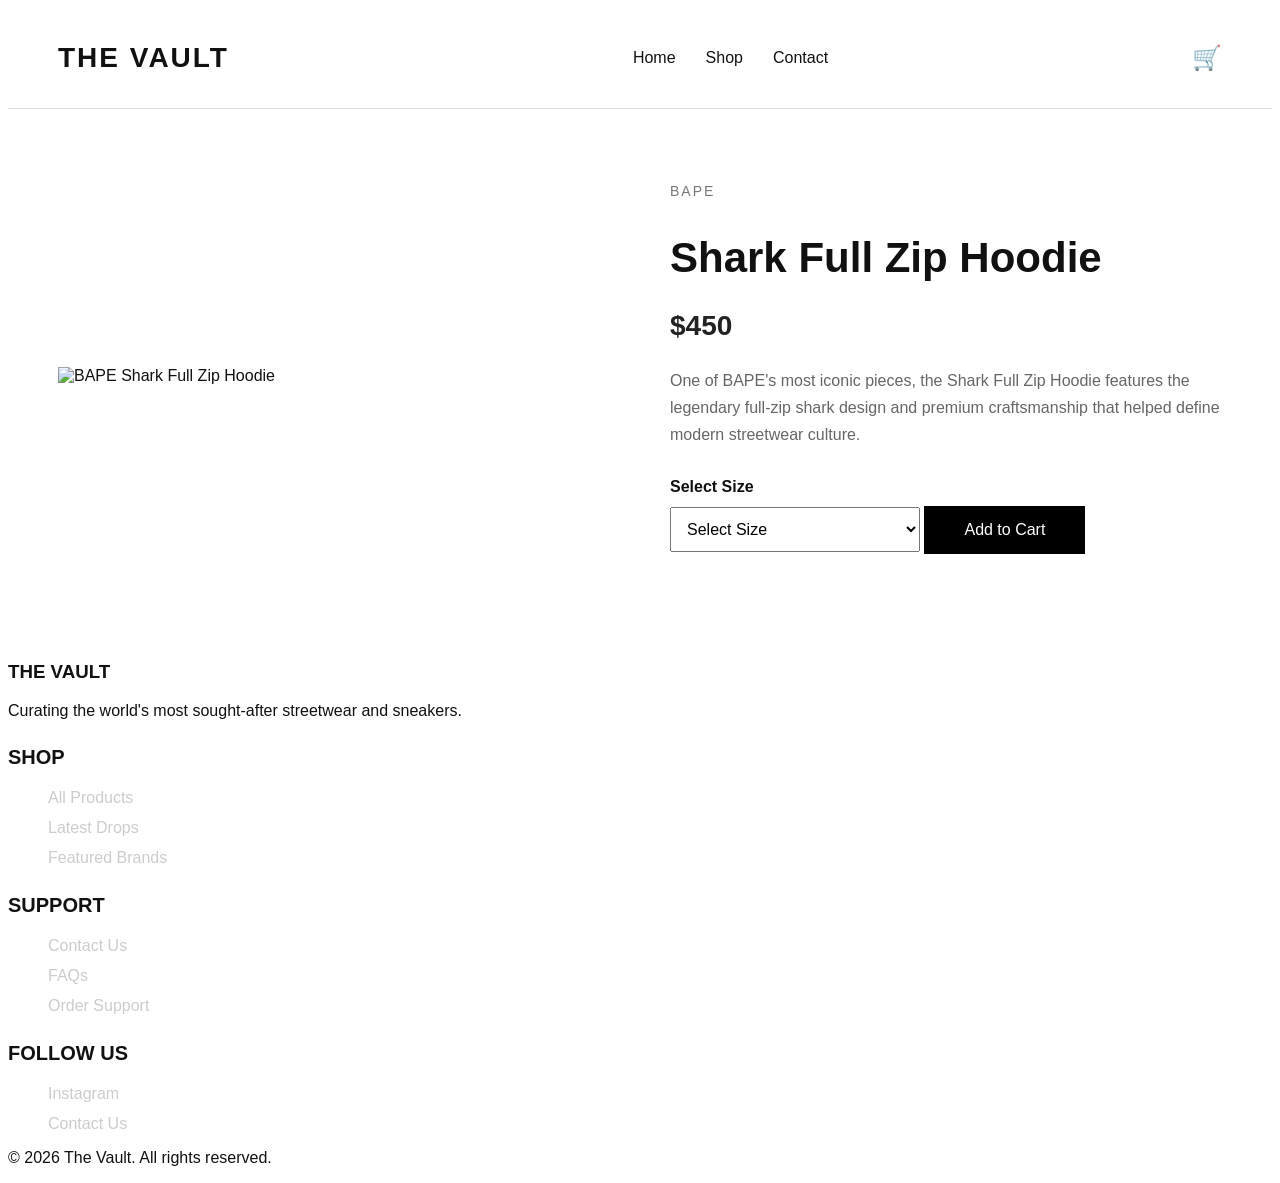
==== product.html @ dcad768a "Reorganized and cleaned up CSS" ====
<!DOCTYPE html>
<html lang="en">
<head>
    <meta charset="UTF-8">
    <meta name="viewport" content="width=device-width, initial-scale=1.0">
    <title>The Vault | Shark Full Zip Hoodie</title>

    <link rel="stylesheet" href="css/style.css">
</head>

<body>

    <!-- Navbar -->
    <nav class="navbar">
        <div class="logo">THE VAULT</div>

        <ul class="nav-links">
            <li><a href="index.html">Home</a></li>
            <li><a href="shop.html">Shop</a></li>
            <li><a href="contact.html">Contact</a></li>
        </ul>

        <div class="cart">
            <a href="cart.html">🛒</a>
        </div>
    </nav>

    <!-- Product Section -->
    <section class="product-page">

        <div class="product-image">
            <img src="images/sharkhoodie.jpg"
                 alt="BAPE Shark Full Zip Hoodie">
        </div>

        <div class="product-details">

            <p class="product-brand">
                BAPE
            </p>

            <h1>
                Shark Full Zip Hoodie
            </h1>

            <p class="product-price">
                $450
            </p>

            <p class="product-description">
                One of BAPE's most iconic pieces, the Shark Full Zip Hoodie
                features the legendary full-zip shark design and premium
                craftsmanship that helped define modern streetwear culture.
            </p>

            <label for="size">
                Select Size
            </label>

            <select id="size">
                <option>Select Size</option>
                <option>S</option>
                <option>M</option>
                <option>L</option>
                <option>XL</option>
            </select>

            <button class="add-cart">
                Add to Cart
            </button>

        </div>

    </section>

    <!-- Footer -->
    <footer class="footer">

        <div class="footer-container">

            <div class="footer-section">
                <h3>THE VAULT</h3>

                <p>
                    Curating the world's most sought-after
                    streetwear and sneakers.
                </p>
            </div>

            <div class="footer-section">
                <h4>SHOP</h4>

                <ul>
                    <li><a href="shop.html">All Products</a></li>
                    <li><a href="index.html">Latest Drops</a></li>
                    <li><a href="index.html">Featured Brands</a></li>
                </ul>
            </div>

            <div class="footer-section">
                <h4>SUPPORT</h4>

                <ul>
                    <li><a href="contact.html">Contact Us</a></li>
                    <li><a href="#">FAQs</a></li>
                    <li><a href="#">Order Support</a></li>
                </ul>
            </div>

            <div class="footer-section">
                <h4>FOLLOW US</h4>

                <ul>
                    <li>
                        <a href="https://instagram.com/The__Vault_____"
                           target="_blank">
                            Instagram
                        </a>
                    </li>

                    <li>
                        <a href="contact.html">
                            Contact Us
                        </a>
                    </li>
                </ul>
            </div>

        </div>

        <div class="footer-bottom">
            <p>
                © 2026 The Vault. All rights reserved.
            </p>
        </div>

    </footer>

</body>
</html>
---- css/style.css ----
```css
/* =========================
   RESET
========================= */

* {
    margin: 0;
    padding: 0;
    box-sizing: border-box;
}

body {
    font-family: Arial, sans-serif;
    background-color: #ffffff;
    color: #111;
}

/* =========================
   NAVBAR
========================= */

.navbar {
    display: flex;
    justify-content: space-between;
    align-items: center;
    padding: 25px 50px;
    border-bottom: 1px solid #ddd;
}

.logo {
    font-size: 28px;
    font-weight: bold;
    letter-spacing: 2px;
}

.nav-links {
    display: flex;
    list-style: none;
    gap: 30px;
}

.nav-links a {
    text-decoration: none;
    color: #111;
    font-weight: 500;
    transition: color 0.3s ease;
}

.nav-links a:hover {
    color: #666;
}

.cart {
    font-size: 24px;
}

.cart a {
    text-decoration: none;
    color: #111;
}

/* =========================
   HERO SECTION
========================= */

.hero {
    height: 90vh;
    background:
        linear-gradient(
            rgba(0, 0, 0, 0.45),
            rgba(0, 0, 0, 0.45)
        ),
        url("../images/hero.jpg");

    background-size: cover;
    background-position: center;

    display: flex;
    justify-content: center;
    align-items: center;

    text-align: center;

    padding: 20px;
}

.hero-content {
    color: white;
}

.hero-content h1 {
    font-size: 55px;
    max-width: 800px;
}

.hero-content p {
    margin: 20px 0;
    font-size: 20px;
    color: #d9d9d9;
}

/* =========================
   HERO BUTTON
========================= */

.hero-buttons a {
    text-decoration: none;
}

.hero-buttons button {
    background-color: black;
    color: white;

    border: none;

    padding: 15px 30px;

    cursor: pointer;

    font-size: 16px;

    transition: opacity 0.3s ease;
}

.hero-buttons button:hover {
    opacity: 0.85;
}

/* =========================
   FEATURED PRODUCTS
========================= */

.featured {
    padding: 60px 50px;
}

.featured h2 {
    font-size: 32px;
    margin-bottom: 30px;
}

/* Auto-fit grid */
.product-grid {
    display: grid;

    grid-template-columns:
        repeat(auto-fit, minmax(250px, 1fr));

    gap: 30px;
}

/* Remove ugly blue links */
.product-link,
.product-link:link,
.product-link:visited,
.product-link:hover,
.product-link:active {
    text-decoration: none;
    color: inherit;
    display: block;
}

/* Product Cards */
.product-card {
    cursor: pointer;

    transition: transform 0.3s ease;
}

.product-card:hover {
    transform: translateY(-8px);
}

.product-card img {
    width: 100%;
    height: 300px;

    object-fit: cover;

    background-color: #f5f5f5;
}

/* Brand Name */
.brand-name {
    color: #777;

    font-size: 14px;

    margin-top: 15px;
}

/* Product Name */
.product-card h3 {
    color: #222;

    margin-top: 10px;
}

/* Price */
.product-card p {
    color: #555;

    margin-top: 5px;

    font-weight: bold;
}

/* =========================
   FEATURED BRANDS
========================= */

.brands {
    padding: 80px 50px;

    background-color: #f8f8f8;

    text-align: center;
}

.brands h2 {
    font-size: 32px;

    margin-bottom: 40px;
}

.brand-grid {
    display: grid;

    grid-template-columns: repeat(3, 1fr);

    gap: 25px;
}

.brand-card {
    background-color: white;

    border: 1px solid #ddd;

    padding: 30px;

    cursor: pointer;

    transition: all 0.3s ease;

    display: flex;
    justify-content: center;
    align-items: center;
}

.brand-card:hover {
    transform: translateY(-8px);

    box-shadow: 0 10px 20px rgba(0, 0, 0, 0.1);
}

.brand-card img {
    max-width: 140px;
    max-height: 80px;

    object-fit: contain;
}

```css
/* =========================
   SIMPLE FOOTER
========================= */

.footer {
    background-color: #111;

    color: white;

    padding: 40px 50px;

    text-align: center;
}

.footer-section h4 {
    margin-bottom: 20px;

    font-size: 20px;
}

.footer-section ul {
    list-style: none;
}

.footer-section li {
    margin-bottom: 12px;
}

.footer-section a {
    text-decoration: none;

    color: #ccc;

    transition: color 0.3s ease;
}

.footer-section a:hover {
    color: white;
}

/* =========================
   PRODUCT PAGE
========================= */

.product-page {
    display: grid;

    grid-template-columns: 1fr 1fr;

    gap: 60px;

    padding: 60px 50px;

    align-items: center;
}

.product-image img {
    width: 100%;

    max-width: 600px;

    object-fit: cover;
}

.product-brand {
    font-size: 14px;

    letter-spacing: 2px;

    color: #777;

    margin-bottom: 10px;
}

.product-details h1 {
    font-size: 42px;

    margin-bottom: 20px;
}

.product-price {
    font-size: 28px;

    font-weight: bold;

    margin-bottom: 25px;

    color: #222;
}

.product-description {
    color: #666;

    line-height: 1.7;

    margin-bottom: 30px;
}

.product-details label {
    display: block;

    margin-bottom: 10px;

    font-weight: 600;
}

.product-details select {
    width: 100%;

    max-width: 250px;

    padding: 12px;

    margin-bottom: 30px;

    font-size: 16px;
}

.add-cart {
    background-color: black;

    color: white;

    border: none;

    padding: 15px 40px;

    font-size: 16px;

    cursor: pointer;

    transition: opacity 0.3s ease;
}

.add-cart:hover {
    opacity: 0.85;
}

/* =========================
   SHOP PAGE
========================= */

.shop-header {
    padding: 50px;

    display: flex;

    justify-content: space-between;

    align-items: center;
}

.shop-header h1 {
    font-size: 42px;
}

.brand-toggle {
    background-color: black;

    color: white;

    border: none;

    padding: 12px 24px;

    cursor: pointer;

    font-size: 16px;

    transition: opacity 0.3s ease;
}

.brand-toggle:hover {
    opacity: 0.85;
}

.shop-layout {
    display: grid;

    grid-template-columns: 250px 1fr;

    gap: 40px;

    padding: 0 50px 60px;
}

.brand-sidebar {
    border-right: 1px solid #ddd;

    padding-right: 30px;
}

.brand-sidebar h3 {
    margin-bottom: 20px;
}

.brand-sidebar ul {
    list-style: none;
}

.brand-sidebar li {
    margin-bottom: 15px;
}

.brand-sidebar a {
    text-decoration: none;

    color: #111;

    font-weight: 500;

    transition: color 0.3s ease;
}

.brand-sidebar a:hover {
    color: #666;
}

.shop-products h2 {
    margin-bottom: 30px;

    font-size: 32px;
}
```
```css
/* =========================
   MOBILE STYLES
========================= */

@media (max-width: 768px) {

    /* Navbar */
    .navbar {
        flex-direction: column;
        padding: 20px;
        gap: 15px;
    }

    .nav-links {
        flex-wrap: wrap;
        justify-content: center;
        gap: 15px;
        font-size: 14px;
    }

    /* Hero */
    .hero {
        height: 70vh;
    }

    .hero-content h1 {
        font-size: 36px;
    }

    .hero-content p {
        font-size: 18px;
    }

    /* Hero Button */
    .hero-buttons button {
        width: 140px;
        padding: 12px 20px;
        font-size: 14px;
    }

    /* Featured Products */
    .featured {
        padding: 50px 20px;
    }

    .product-grid {
        grid-template-columns: 1fr;
    }

    .product-card img {
        height: auto;
    }

    /* Featured Brands */
    .brands {
        padding: 50px 20px;
    }

    .brand-grid {
        grid-template-columns: 1fr;
    }

    .brand-card {
        padding: 25px;
    }

    /* Product Page */
    .product-page {
        grid-template-columns: 1fr;
        padding: 40px 20px;
    }

    .product-details h1 {
        font-size: 32px;
    }

    .product-image img {
        max-width: 100%;
    }

    /* Shop Page */
    .shop-header {
        flex-direction: column;
        gap: 20px;
        padding: 40px 20px;
    }

    .shop-header h1 {
        font-size: 32px;
    }

    .shop-layout {
        grid-template-columns: 1fr;
        padding: 0 20px 40px;
    }

    .brand-sidebar {
        border-right: none;
        border-bottom: 1px solid #ddd;

        padding-right: 0;
        padding-bottom: 20px;

        margin-bottom: 20px;
    }

    .brand-sidebar ul {
        display: flex;
        flex-wrap: wrap;
        gap: 15px;
    }

    .brand-sidebar li {
        margin-bottom: 0;
    }

    /* Footer */
    .footer {
        padding: 30px 20px;
    }
}
```
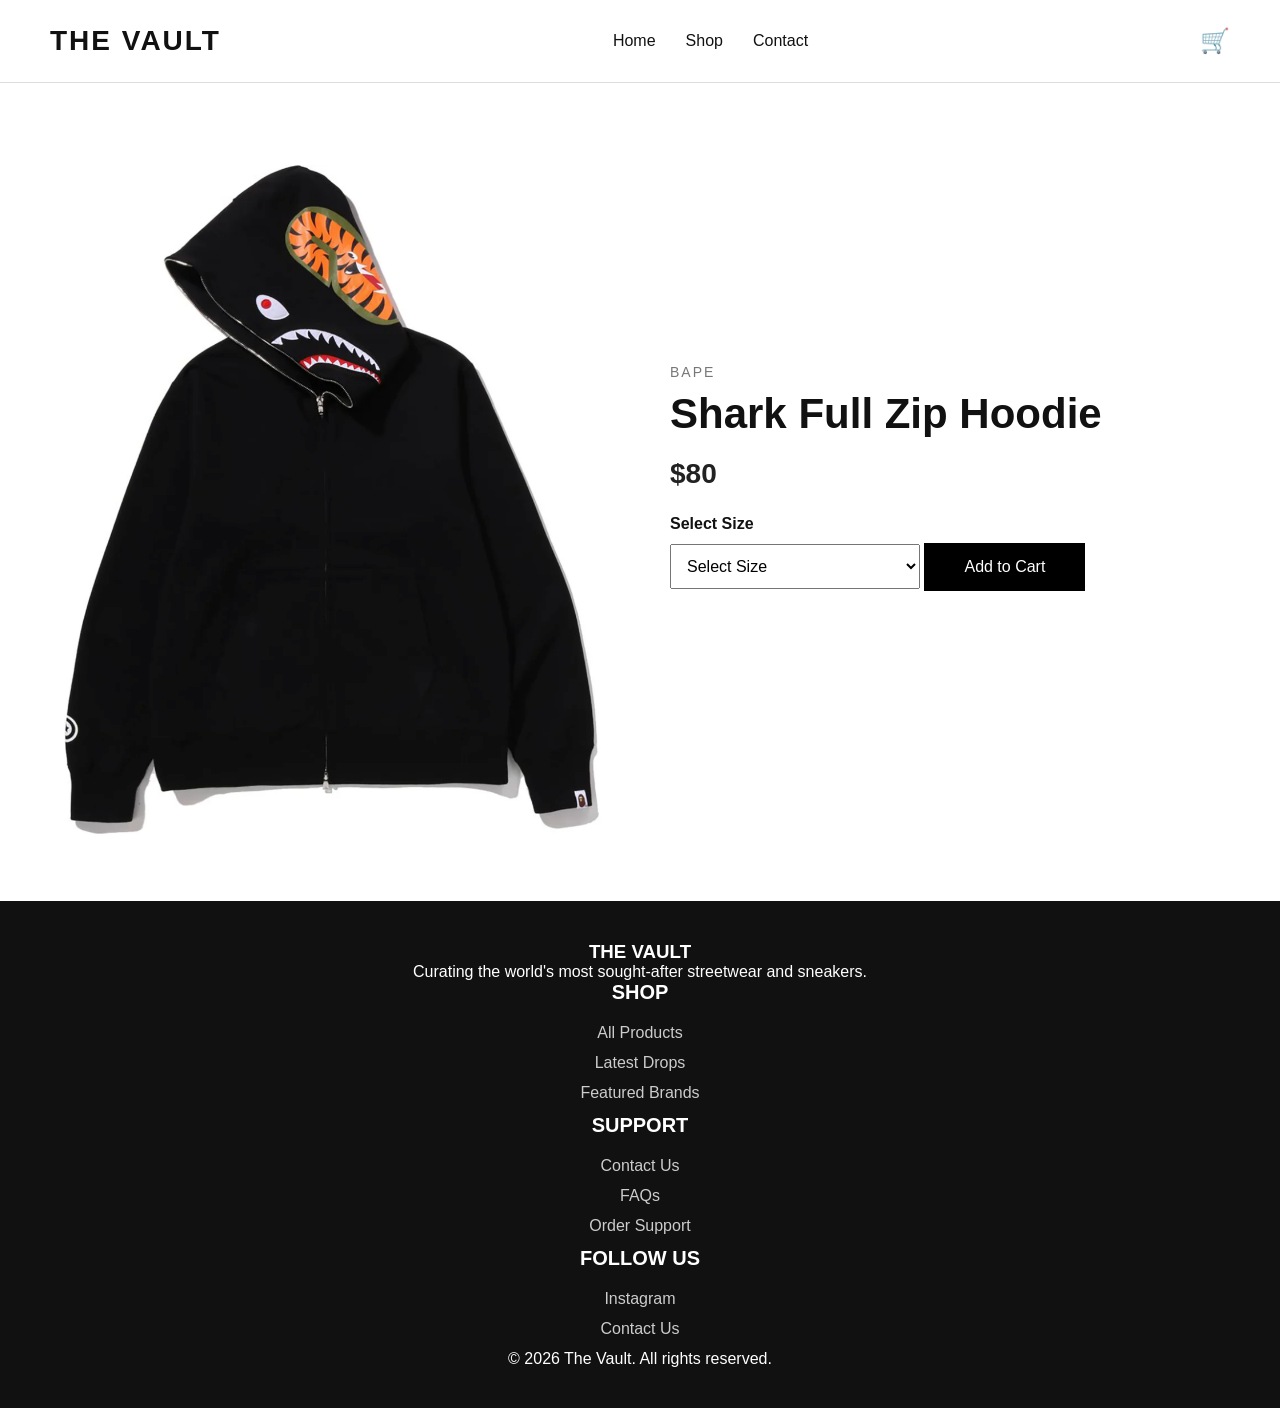
==== commit e540b525: "fix the phone pronlem and fix the picture of product.html" ====
--- a/product.html
+++ b/product.html
@@ -29,7 +29,7 @@
     <section class="product-page">
 
         <div class="product-image">
-            <img src="images/sharkhoodie.jpg"
+            <img src="images/sharkhoodie.png"
                  alt="BAPE Shark Full Zip Hoodie">
         </div>
 
@@ -44,14 +44,10 @@
             </h1>
 
             <p class="product-price">
-                $450
+                $80
             </p>
 
-            <p class="product-description">
-                One of BAPE's most iconic pieces, the Shark Full Zip Hoodie
-                features the legendary full-zip shark design and premium
-                craftsmanship that helped define modern streetwear culture.
-            </p>
+           
 
             <label for="size">
                 Select Size
@@ -62,7 +58,7 @@
                 <option>S</option>
                 <option>M</option>
                 <option>L</option>
-                <option>XL</option>
+               
             </select>
 
             <button class="add-cart">
--- a/css/style.css
+++ b/css/style.css
@@ -1,8 +1,12 @@
-```css
+
 /* =========================
    RESET
 ========================= */
-
+html,
+body {
+    width: 100%;
+    overflow-x: hidden;
+}
 * {
     margin: 0;
     padding: 0;
@@ -260,7 +264,6 @@
     object-fit: contain;
 }
 
-```css
 /* =========================
    SIMPLE FOOTER
 ========================= */
@@ -484,26 +487,27 @@
 
     font-size: 32px;
 }
-```
-```css
+
+
 /* =========================
    MOBILE STYLES
 ========================= */
 
 @media (max-width: 768px) {
+    
 
     /* Navbar */
     .navbar {
         flex-direction: column;
-        padding: 20px;
+        padding: 15px 20px;
         gap: 15px;
     }
 
     .nav-links {
         flex-wrap: wrap;
         justify-content: center;
-        gap: 15px;
-        font-size: 14px;
+        gap: 12px;
+        font-size: 13px;
     }
 
     /* Hero */
@@ -531,26 +535,37 @@
         padding: 50px 20px;
     }
 
-    .product-grid {
-        grid-template-columns: 1fr;
-    }
-
-    .product-card img {
-        height: auto;
-    }
-
-    /* Featured Brands */
-    .brands {
-        padding: 50px 20px;
-    }
-
-    .brand-grid {
-        grid-template-columns: 1fr;
-    }
-
-    .brand-card {
-        padding: 25px;
-    }
+   .product-grid {
+    grid-template-columns: 1fr;
+    gap: 20px;
+}
+
+.product-card img {
+    height: 180px;
+}
+
+/* Featured Brands */
+.brands {
+    padding: 40px 15px;
+}
+
+.brand-grid {
+    display: grid;
+    grid-template-columns: 1fr;
+    gap: 12px;
+}
+
+.brand-card {
+    padding: 15px;
+    width: 100%;
+}
+
+.brand-card img {
+    max-width: 100px;
+    max-height: 60px;
+    width: auto;
+    height: auto;
+}
 
     /* Product Page */
     .product-page {
@@ -606,5 +621,6 @@
     .footer {
         padding: 30px 20px;
     }
-}
-```
+ 
+}
+
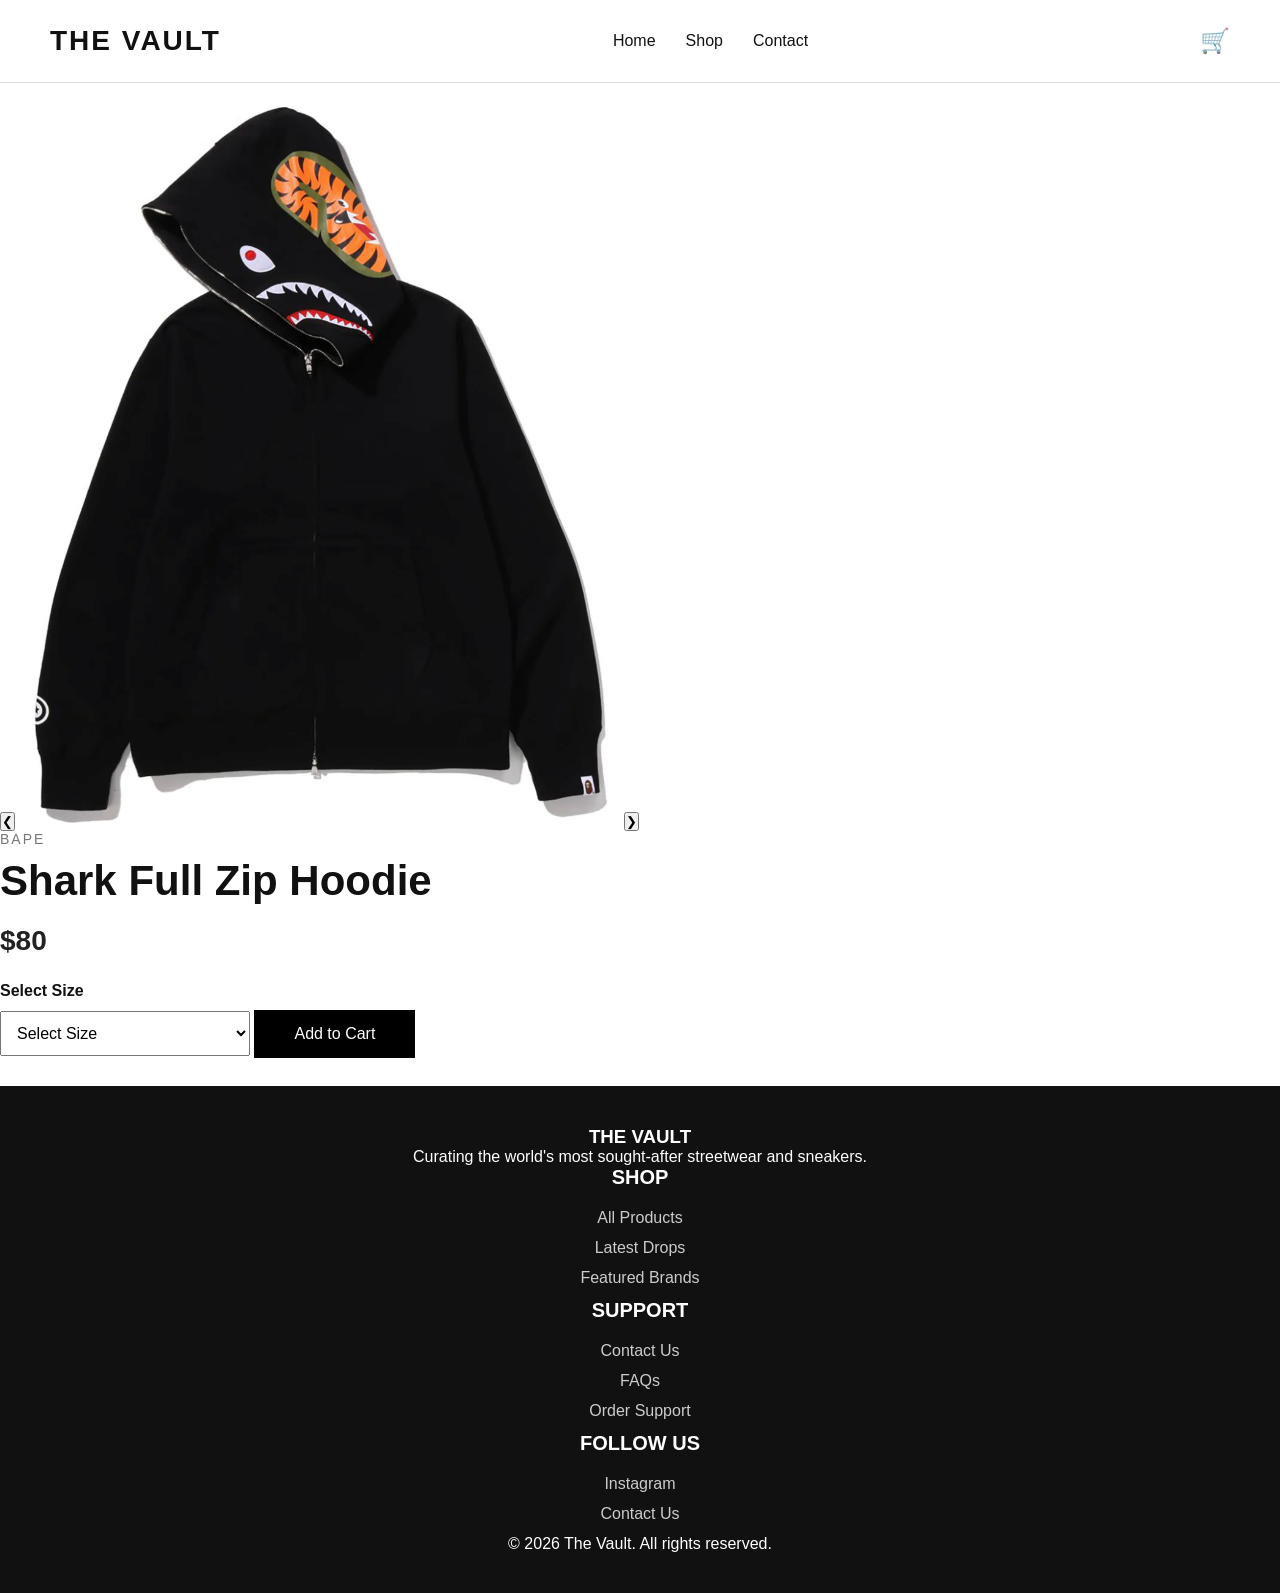
==== commit 17379bab: "added a second pic to product" ====
--- a/product.html
+++ b/product.html
@@ -26,12 +26,23 @@
     </nav>
 
     <!-- Product Section -->
-    <section class="product-page">
+    <div class="product-image">
 
-        <div class="product-image">
-            <img src="images/sharkhoodie.png"
-                 alt="BAPE Shark Full Zip Hoodie">
-        </div>
+    <button class="slider-btn prev" onclick="changeImage(-1)">
+        ❮
+    </button>
+
+    <img
+        id="productImage"
+        src="images/sharkhoodie-left.png"
+        alt="Shark Hoodie"
+    >
+
+    <button class="slider-btn next" onclick="changeImage(1)">
+        ❯
+    </button>
+
+</div>
 
         <div class="product-details">
 
@@ -131,6 +142,31 @@
         </div>
 
     </footer>
+<script>
 
+const images = [
+    "images/sharkhoodie-left.png",
+    "images/sharkhoodie-right.png"
+];
+
+let currentImage = 0;
+
+function changeImage(direction) {
+
+    currentImage += direction;
+
+    if (currentImage < 0) {
+        currentImage = images.length - 1;
+    }
+
+    if (currentImage >= images.length) {
+        currentImage = 0;
+    }
+
+    document.getElementById("productImage").src =
+        images[currentImage];
+}
+
+</script>
 </body>
 </html>
--- a/css/style.css
+++ b/css/style.css
@@ -621,6 +621,44 @@
     .footer {
         padding: 30px 20px;
     }
- 
-}
-
+ .product-image {
+    position: relative;
+    display: flex;
+    justify-content: center;
+    align-items: center;
+}
+
+.product-image img {
+    width: 100%;
+    max-width: 600px;
+}
+
+.slider-btn {
+    position: absolute;
+    top: 50%;
+    transform: translateY(-50%);
+
+    width: 40px;
+    height: 40px;
+
+    border: none;
+
+    background: rgba(0,0,0,0.7);
+    color: white;
+
+    cursor: pointer;
+
+    border-radius: 50%;
+
+    font-size: 20px;
+}
+
+.prev {
+    left: 10px;
+}
+
+.next {
+    right: 10px;
+}
+}
+
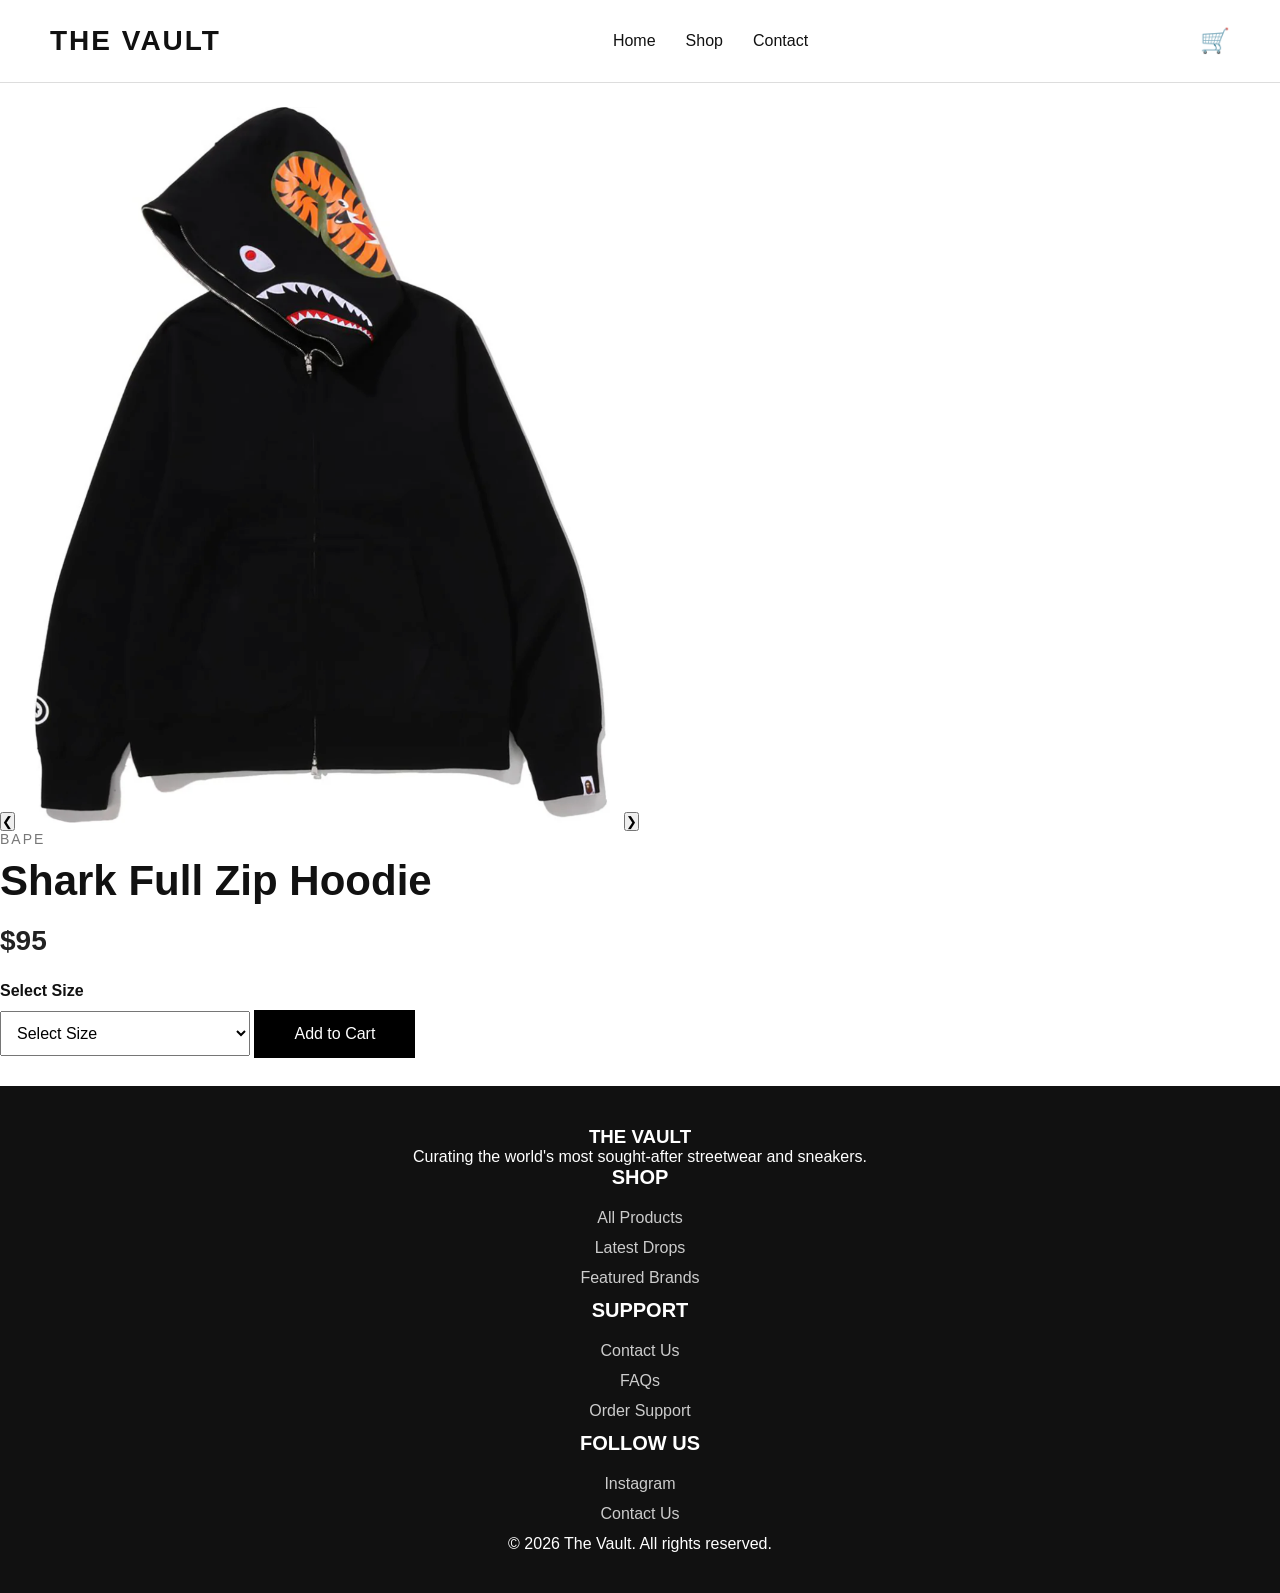
==== commit 466e9f5f: "change shark price" ====
--- a/product.html
+++ b/product.html
@@ -43,7 +43,10 @@
     </button>
 
 </div>
-
+<div class="slider-dots">
+    <span class="dot active" onclick="goToImage(0)"></span>
+    <span class="dot" onclick="goToImage(1)"></span>
+</div>
         <div class="product-details">
 
             <p class="product-brand">
@@ -55,7 +58,7 @@
             </h1>
 
             <p class="product-price">
-                $80
+                $95
             </p>
 
            
@@ -142,6 +145,7 @@
         </div>
 
     </footer>
+    <!-- JS -->
 <script>
 
 const images = [
@@ -150,6 +154,17 @@
 ];
 
 let currentImage = 0;
+
+const dots = document.querySelectorAll(".dot");
+
+function updateDots() {
+
+    dots.forEach(dot => {
+        dot.classList.remove("active");
+    });
+
+    dots[currentImage].classList.add("active");
+}
 
 function changeImage(direction) {
 
@@ -165,6 +180,17 @@
 
     document.getElementById("productImage").src =
         images[currentImage];
+
+    updateDots();
+}
+function goToImage(index) {
+
+    currentImage = index;
+
+    document.getElementById("productImage").src =
+        images[currentImage];
+
+    updateDots();
 }
 
 </script>
--- a/css/style.css
+++ b/css/style.css
@@ -181,7 +181,7 @@
 
     object-fit: cover;
 
-    background-color: #f5f5f5;
+    background-color: white;
 }
 
 /* Brand Name */
@@ -207,6 +207,20 @@
     margin-top: 5px;
 
     font-weight: bold;
+}
+.product-card {
+    cursor: pointer;
+    transition: all 0.3s ease;
+}
+
+.product-card:hover {
+    transform: translateY(-8px);
+    box-shadow: 0 10px 25px rgba(0,0,0,0.1);
+}
+.product-card {
+    background-color: white;
+    padding: 15px;
+    border-radius: 10px;
 }
 
 /* =========================
@@ -541,7 +555,9 @@
 }
 
 .product-card img {
-    height: 180px;
+    height: auto;
+    aspect-ratio: 1 / 1;
+    object-fit: contain;
 }
 
 /* Featured Brands */
@@ -660,5 +676,26 @@
 .next {
     right: 10px;
 }
-}
-
+.slider-dots {
+    display: flex;
+    justify-content: center;
+    gap: 8px;
+    margin-top: 15px;
+}
+
+.dot {
+    width: 10px;
+    height: 10px;
+    background-color: #ccc;
+    border-radius: 50%;
+}
+
+.dot.active {
+    background-color: rgb(150, 0, 0);
+}
+.brand-card {
+    text-decoration: none;
+    color: inherit;
+}
+}
+
